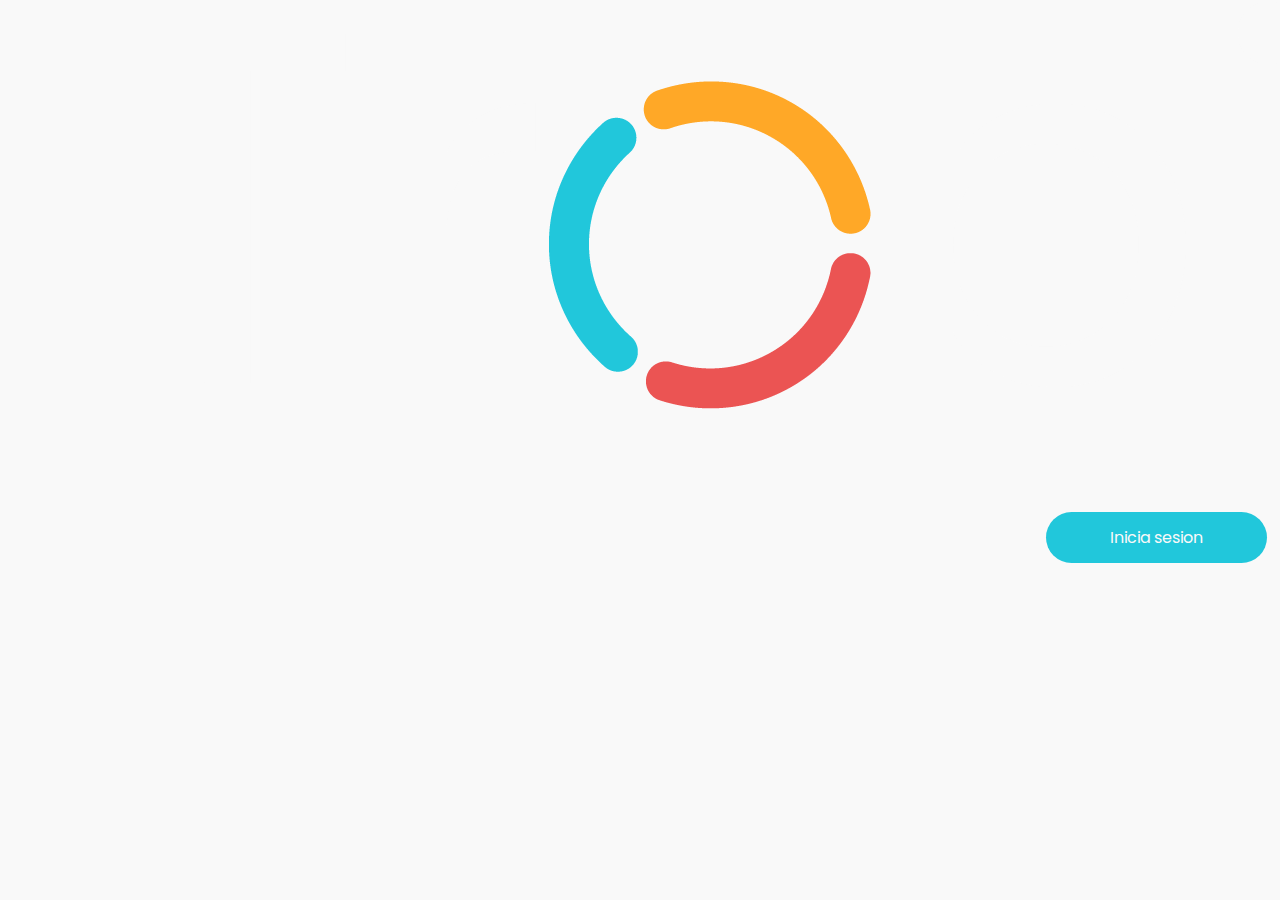
==== envioSugerencias.html @ aa86c225 "envioSugerencias" ====
<!DOCTYPE html>
<html>

<head>
	<meta name="viewport" content="width=device-width, initial-scale=1">
	<link href='https://fonts.googleapis.com/css?family=Poppins' rel='stylesheet'>
	<link rel="stylesheet" href="styles.css">
	<link rel="icon" type="image/png" href="Resources/Images/icon.png" />
	<title>Trobify</title>
</head>

<body>
    <div class "navbar">
        <div class "navbarLogo">
            <a class="logoboton" href="index.html"><img id="logo" src="Resources/Images/logo.png"></a>
        </div>
        <div class""navbarOptions">
            <a href="" id="iniciarSesion">Inicia sesion</a>
            <a href="#info">¿Quienes somos?</a>
            <a href="#news">Ofrece un inmueble</a>
        </div>
    </div>
</body>

</html>
---- styles.css ----
:root {
	--principalColor: #284B5E;
	--orangeColor: #FFA827;
	--whiteColor: #F9F9F9;
	--blueColor: #21C7DB;
	--greyColor: #AFAFAF;
}
html{
	scroll-behavior: smooth;
}

body {
	font-family: 'Poppins';
	margin: 0;
	width: 100%;
	background-color: var(--whiteColor);
}

.navbar {
	overflow: hidden;
	background-color: var(--principalColor);
	position: fixed;
	top: 0;
	width: 100%;
	height: 5%;
	padding-top: 1%;
	display: flex;
	padding-bottom: 1%;
}

.navbarOptions{
	float: right;
	display: block;
	height: 100%;
	padding-right: 5%;
	width: 80%;
}

a{
	text-decoration: none;
	color: var(--whiteColor);
	margin-left: 1%;
	margin-right: 1%;
	padding-left: 1%;
	padding-right: 1%;
	float: right;
}

input[type="text"] {
	background-color: var(--whiteColor);
	border-radius: 1em;
	text-align: center;
	color: var(--greyColor);
	width: 100%;
	transition: all 0.3s ease-in-out;
	font-size: 1em;
	border-color: transparent;
	outline-width: 0
  }
  
  
  input[type="text"]:focus {
	color: var(--principalColor);
  }

  .searchIcon {
	padding: 0.5rem;
  }


.divBuscador{
	width: 90%;
	padding-right: 10%;
}

.divSelect{
	width: 10%;
}

.mainBuscador{
	display: flex;
}


.navbar a:hover {
	color: var(--blueColor);
}

.main {
	padding-top: 10%;
	background-color: var(--principalColor);
	display: flex;
	justify-content: center;
	height: 100%;
	width: 100%;
	
}



.mainImage {
	width: 50%;
	padding-right: 5%;
}

.mainText{
	width: 50%;
	color: var(--whiteColor);
	font-size: 200%;
	padding-left: 10%;
}
#people{
	width: 100%;
}
#logo {
	height: 100%;
	float: left;
	padding-left: 5%;
}

.navbarLogo{
	height: 100%;
	width: 20%;
}


::-webkit-scrollbar {
	width: 10px;
}

::-webkit-scrollbar-track {
	background: var(--whiteColor);
}

::-webkit-scrollbar-thumb {
	background: var(--orangeColor);
}

::-webkit-scrollbar-thumb:hover {
	background: #ffa927a1;
}



.lupita:hover{
	cursor: pointer;
}

.logoboton{
	height: 100%;
	float: left;
}

.info{
	background-color: var(--whiteColor);
	text-align: center;
	color: var(--principalColor);
	font-weight: bold;
	font-size: 500%;
}

#iniciarSesion{
	background-color: var(--blueColor);
	border-radius: 2em;
	padding-top: 1%;
	padding-bottom: 1%;
	padding-left: 5%;
	padding-right:  5%;
	top: 0;
}

#iniciarSesion:hover{
	color: var(--whiteColor);
	transition: 0.5;
}

.resultadosInmuebles{
	width: 50%;
}

#mapita{
	width: 50%;
	height: 100%;
}

#gugelmaps{
	width: 100%;
	height: 400px;
}

.fichaMuestra{
	margin: 5%;
	padding: 5%;
	border-radius: 1em;
	background-color: white;
	box-shadow: 1px 1px 10px gray;
	transition: all 0.4s ease-in-out;
	display: flex;
}

.imagenMuestra img {
	width: 100%;
	border-radius: 1em;
}

.imagenMuestra{
	width: 40%;
	
}

.infoMuestra{
	width: 60%;
	padding-left: 5%;
}

.fichaMuestra:hover{
	transform: scale(1.1);
	
}

.mainResultados{
	padding-top: 10%;
	background-color: var(--whiteColor);
	display: flex;
	justify-content: center;
	height: 100%;
	width: 100%;
	
}
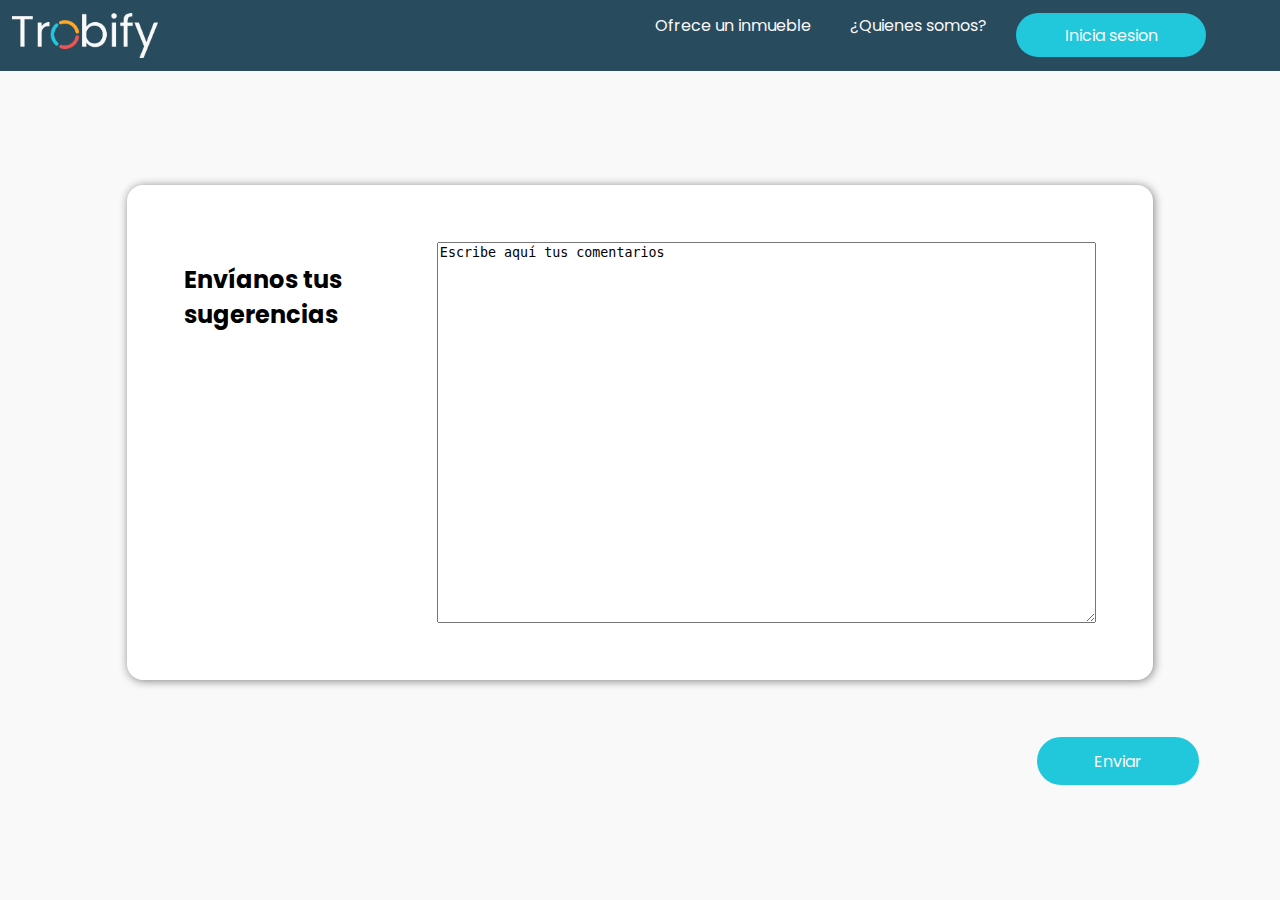
==== commit eff8af27: "envioSugerencias" ====
--- a/envioSugerencias.html
+++ b/envioSugerencias.html
@@ -10,16 +10,26 @@
 </head>
 
 <body>
-    <div class "navbar">
-        <div class "navbarLogo">
+    <div class="navbar">
+        <div class="navbarLogo">
             <a class="logoboton" href="index.html"><img id="logo" src="Resources/Images/logo.png"></a>
         </div>
-        <div class""navbarOptions">
+        <div class="navbarOptions">
             <a href="" id="iniciarSesion">Inicia sesion</a>
             <a href="#info">¿Quienes somos?</a>
             <a href="#news">Ofrece un inmueble</a>
         </div>
     </div>
+
+    <div class="mainESugerencias">
+        <div class="envioDeSugerencias">
+            <div class="ComentariosSugerencias">
+                <h2>Envíanos tus sugerencias</h2>
+                <textarea name="sugerencias" rows="25" cols="100">Escribe aquí tus comentarios</textarea>   
+            </div>
+            <a href="" id="enviar">Enviar</a>
+        </div>
+    </div>
 </body>
 
 </html>--- a/styles.css
+++ b/styles.css
@@ -226,4 +226,47 @@
 	height: 100%;
 	width: 100%;
 	
+}
+
+.mainESugerencias{
+	padding-top: 10%;
+	background-color: var(--whiteColor);
+	display: flex;
+	justify-content: center;
+	height: 100%;
+	width: 100%;
+	
+}
+
+.envioSugerencias{
+	width: 50%;
+}
+
+.ComentariosSugerencias{
+	margin: 5%;
+	padding: 5%;
+	border-radius: 1em;
+	background-color: white;
+	box-shadow: 1px 1px 10px gray;
+	transition: all 0.4s ease-in-out;
+	display: flex;
+}
+
+.ComentariosSugerencias:hover{
+	transform: scale(1.1);
+}
+
+#enviar{
+	background-color: var(--blueColor);
+	border-radius: 2em;
+	padding-top: 1%;
+	padding-bottom: 1%;
+	padding-left: 5%;
+	padding-right:  5%;
+	top: 0;
+}
+
+#enviar:hover{
+	color: var(--whiteColor);
+	transition: 0.5;
 }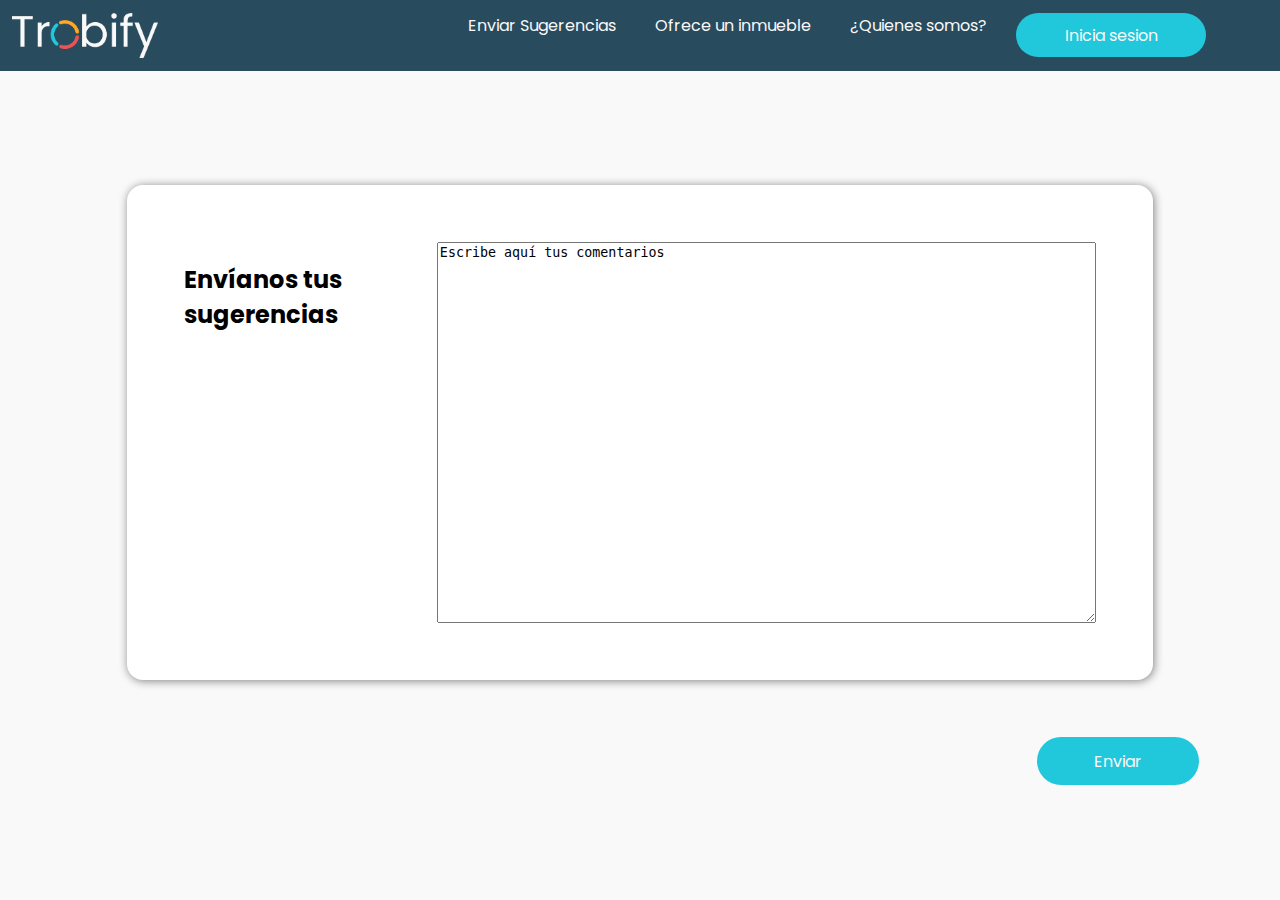
==== commit 1080d8d7: "EnvioSugerencias" ====
--- a/envioSugerencias.html
+++ b/envioSugerencias.html
@@ -18,6 +18,7 @@
             <a href="" id="iniciarSesion">Inicia sesion</a>
             <a href="#info">¿Quienes somos?</a>
             <a href="#news">Ofrece un inmueble</a>
+            <a href="envioSugerencias.html">Enviar Sugerencias</a>
         </div>
     </div>
 
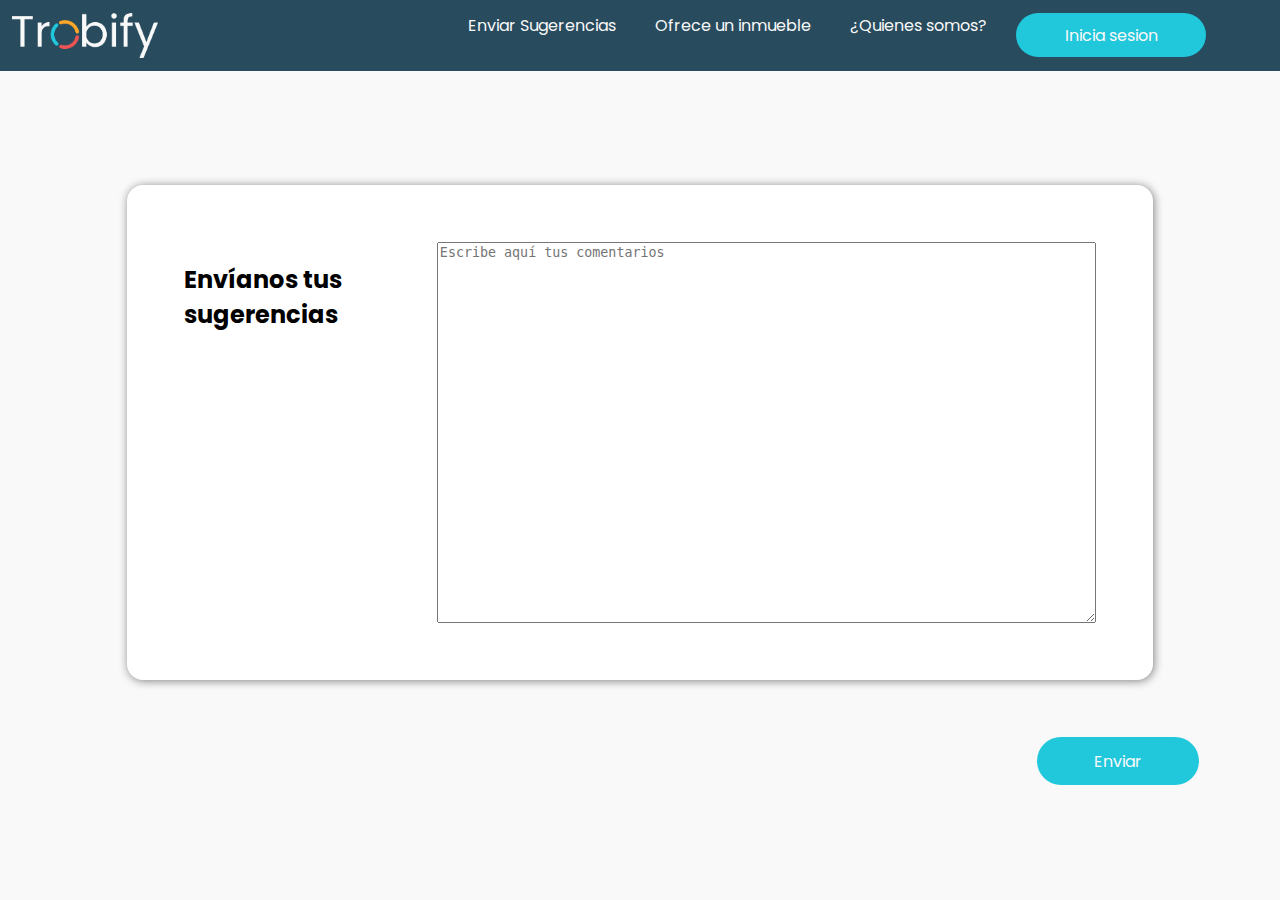
==== commit f6ed4b72: "Opciones para filtros" ====
--- a/envioSugerencias.html
+++ b/envioSugerencias.html
@@ -26,7 +26,7 @@
         <div class="envioDeSugerencias">
             <div class="ComentariosSugerencias">
                 <h2>Envíanos tus sugerencias</h2>
-                <textarea name="sugerencias" rows="25" cols="100">Escribe aquí tus comentarios</textarea>   
+                <textarea name="sugerencias" rows="25" cols="100" placeholder="Escribe aquí tus comentarios"></textarea>   
             </div>
             <a href="" id="enviar">Enviar</a>
         </div>
--- a/styles.css
+++ b/styles.css
@@ -74,11 +74,26 @@
 }
 
 .divSelect{
+	display: flex;
 	width: 10%;
+	background-color: var(--whiteColor);
+	border-radius: 2em;
+	padding-top: 1%;
+	padding-bottom: 1%;
+	padding-left: 5%;
+	padding-right:  5%;
+	top: 0;
 }
 
 .mainBuscador{
 	display: flex;
+}
+
+
+.radiobutt{
+	display: flex;
+	align-items: stretch;
+	padding: 20px 0;
 }
 
 
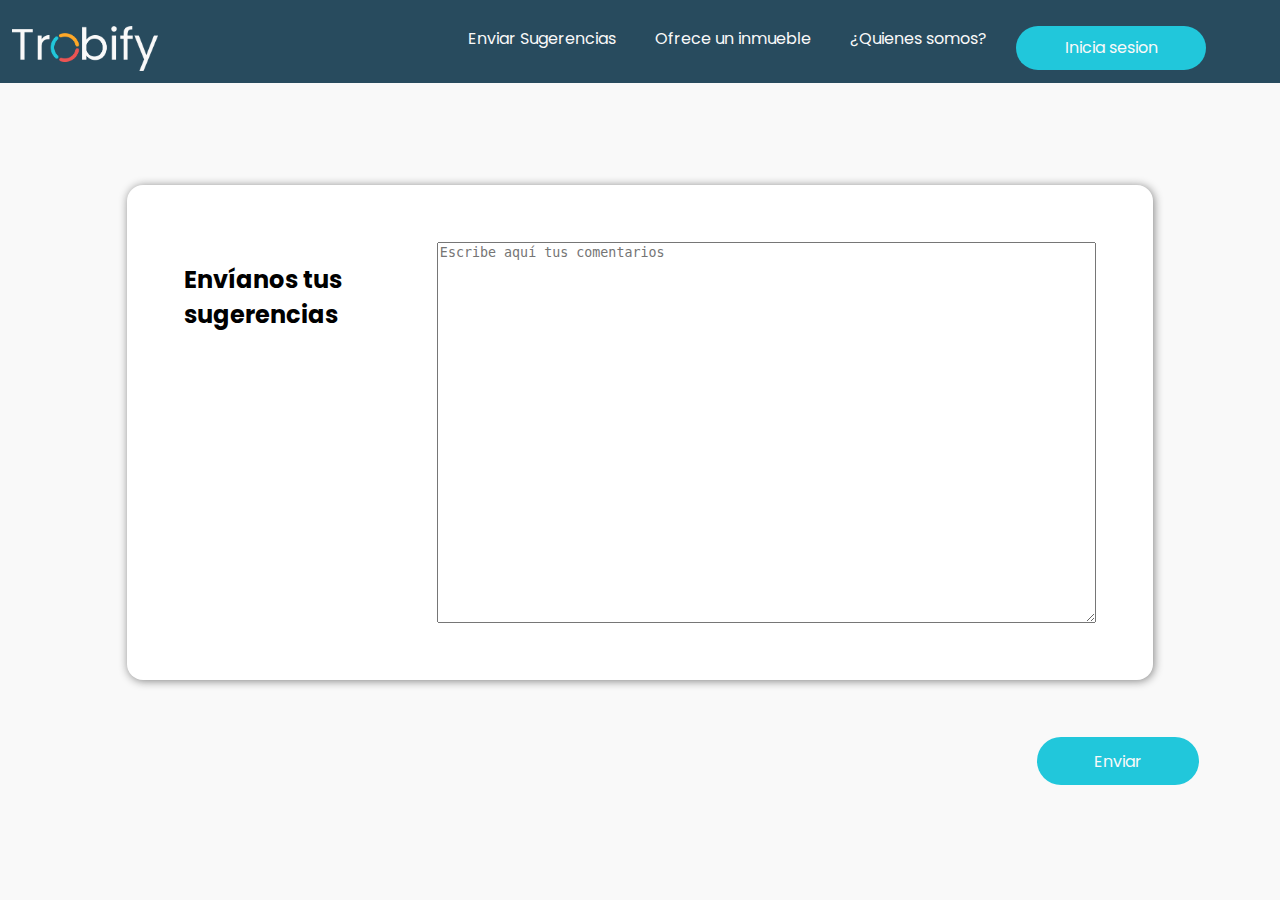
==== commit 127a0566: "Traduicción automática" ====
--- a/envioSugerencias.html
+++ b/envioSugerencias.html
@@ -5,6 +5,8 @@
 	<meta name="viewport" content="width=device-width, initial-scale=1">
 	<link href='https://fonts.googleapis.com/css?family=Poppins' rel='stylesheet'>
 	<link rel="stylesheet" href="styles.css">
+    <script src="script.js"></script>
+	<script type="text/javascript" src="https://translate.google.com/translate_a/element.js?cb=googleTranslateElementInit"></script>
 	<link rel="icon" type="image/png" href="Resources/Images/icon.png" />
 	<title>Trobify</title>
 </head>
@@ -15,6 +17,7 @@
             <a class="logoboton" href="index.html"><img id="logo" src="Resources/Images/logo.png"></a>
         </div>
         <div class="navbarOptions">
+            <a href="#"><div id="google_translate_element"></div></a>
             <a href="" id="iniciarSesion">Inicia sesion</a>
             <a href="#info">¿Quienes somos?</a>
             <a href="#news">Ofrece un inmueble</a>
--- a/styles.css
+++ b/styles.css
@@ -23,7 +23,7 @@
 	top: 0;
 	width: 100%;
 	height: 5%;
-	padding-top: 1%;
+	padding-top: 2%;
 	display: flex;
 	padding-bottom: 1%;
 }
@@ -196,11 +196,22 @@
 #mapita{
 	width: 50%;
 	height: 100%;
-}
-
-#gugelmaps{
-	width: 100%;
+	margin-right: 10px;
+}
+
+#mapainm{
+	width: 70%;
+	height: 30%;
+	margin: auto;
+}
+
+#map{
+	width: 70%;
 	height: 400px;
+	margin-left: 10px;
+	margin-right: 10px;
+	margin-bottom: 100px;
+	margin: 0 auto;
 }
 
 .fichaMuestra{
@@ -253,6 +264,123 @@
 	
 }
 
+.mainFichaDet{
+	padding-top: 10%;
+	background-color: var(--whiteColor);
+	display: flex;
+	justify-content: left;
+	height: 100%;
+	width: 100%;
+}
+
+.ficha{
+	display: flex;
+	justify-content: left;
+	height: 100%;
+	width: 50%;
+	padding: 50px;
+}
+
+.ImagenesInmueble{
+	display: block;
+}
+
+#inmueble1{
+	width: 180px;
+	height: 180px;
+}
+
+#inmueble2{
+	width: 180px;
+	height: 180px;
+}
+
+#inmueble3{
+	width: 180px;
+	height: 180px;
+}
+
+.Especif{
+	display: block;
+	justify-content: center;
+	height: 100%;
+	width: 100%;
+}
+
+#portada{
+	width: 330px;
+	height: 180px;
+	justify-content: center;
+	margin: auto;
+	display: block;
+}
+
+#textoesp{
+	padding-left: 30px;
+	padding-right: 30px;
+}
+
+.infprop{
+	display: block;
+	justify-content: center;
+	height: 100%;
+	width: 50%;
+	padding: 50px;
+}
+
+#foto{
+	width: 150px;
+	height: 150px;
+	justify-content: center;
+	margin: auto;
+	display: block;
+}
+
+#descficha{
+	background-color: var(--blueColor);
+	border-radius: 2em;
+	padding-top: 1%;
+	padding-bottom: 1%;
+	padding-left: 5%;
+	padding-right:  5%;
+	top: 0;
+}
+
+#descficha:hover{
+	color: var(--whiteColor);
+	transition: 0.5;
+}
+
+#whatsapp{
+	background-color: #189d0e;
+	border-radius: 2em;
+	padding-top: 1%;
+	padding-bottom: 1%;
+	padding-left: 5%;
+	padding-right:  5%;
+	top: 0;
+}
+
+#whatsapp:hover{
+	color: var(--whiteColor);
+	transition: 0.5;
+}
+
+#verficha{
+	background-color: var(--blueColor);
+	border-radius: 2em;
+	padding-top: 1%;
+	padding-bottom: 1%;
+	padding-left: 5%;
+	padding-right:  5%;
+	top: 0;
+}
+
+#verficha:hover{
+	color: var(--whiteColor);
+	transition: 0.5;
+}
+
 .envioSugerencias{
 	width: 50%;
 }
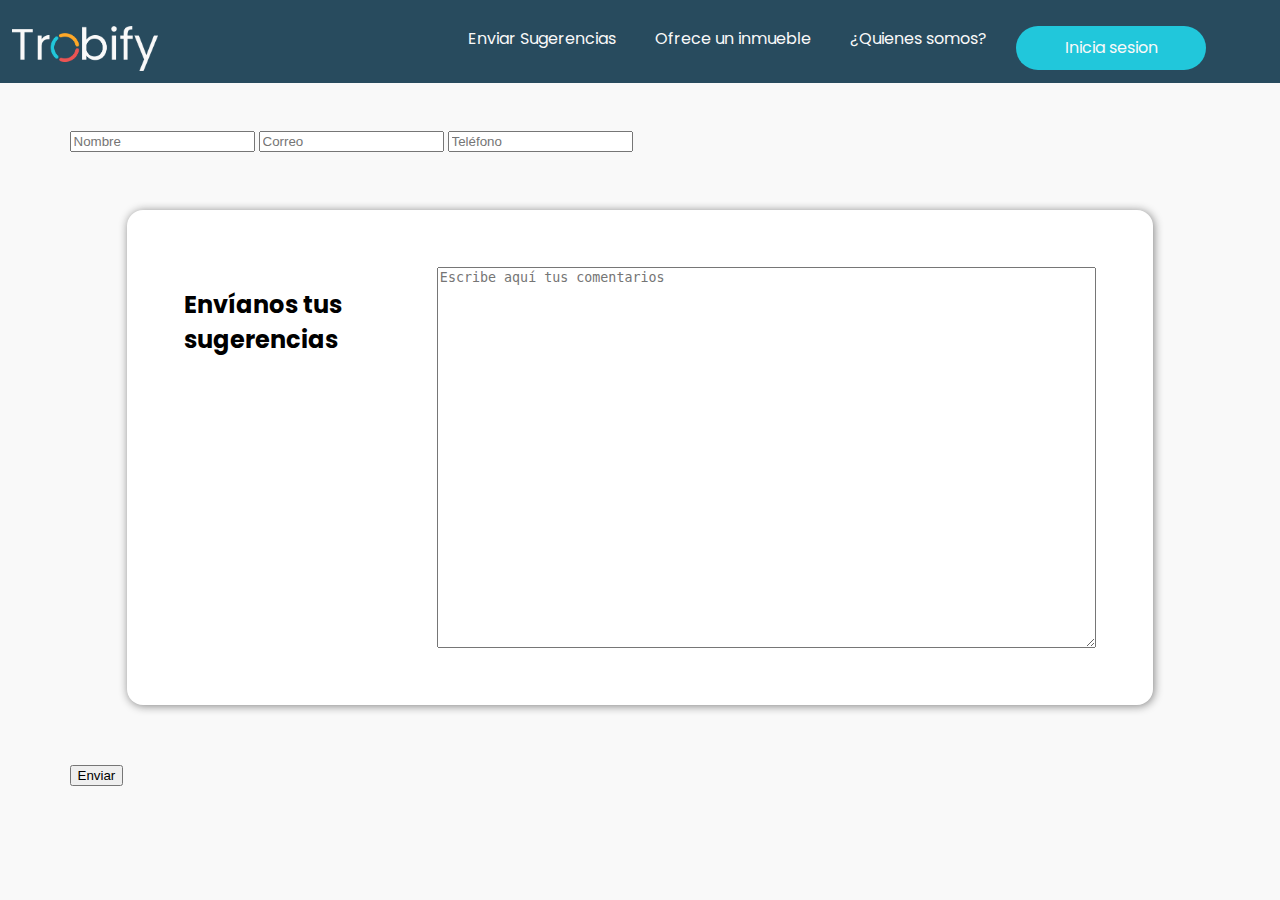
==== commit fe188422: "Envío de correo electrónico" ====
--- a/envioSugerencias.html
+++ b/envioSugerencias.html
@@ -26,13 +26,18 @@
     </div>
 
     <div class="mainESugerencias">
+        <form action="enviar.php" method="POST">
         <div class="envioDeSugerencias">
+            <input type="texto" name="nombre" id="nombre" class="nombre" placeholder="Nombre">
+            <input type="mail" name="mail" id="mail" class="email" placeholder="Correo">
+            <input type="phone" name="phone" id="phone" class="phone" placeholder="Teléfono">
             <div class="ComentariosSugerencias">
                 <h2>Envíanos tus sugerencias</h2>
-                <textarea name="sugerencias" rows="25" cols="100" placeholder="Escribe aquí tus comentarios"></textarea>   
+                <textarea name="sugerencias" class="sugerencias" id="sugerencias" rows="25" cols="100" placeholder="Escribe aquí tus comentarios"></textarea>   
             </div>
-            <a href="" id="enviar">Enviar</a>
+            <button type="submit">Enviar</button>
         </div>
+        </form>
     </div>
 </body>
 
